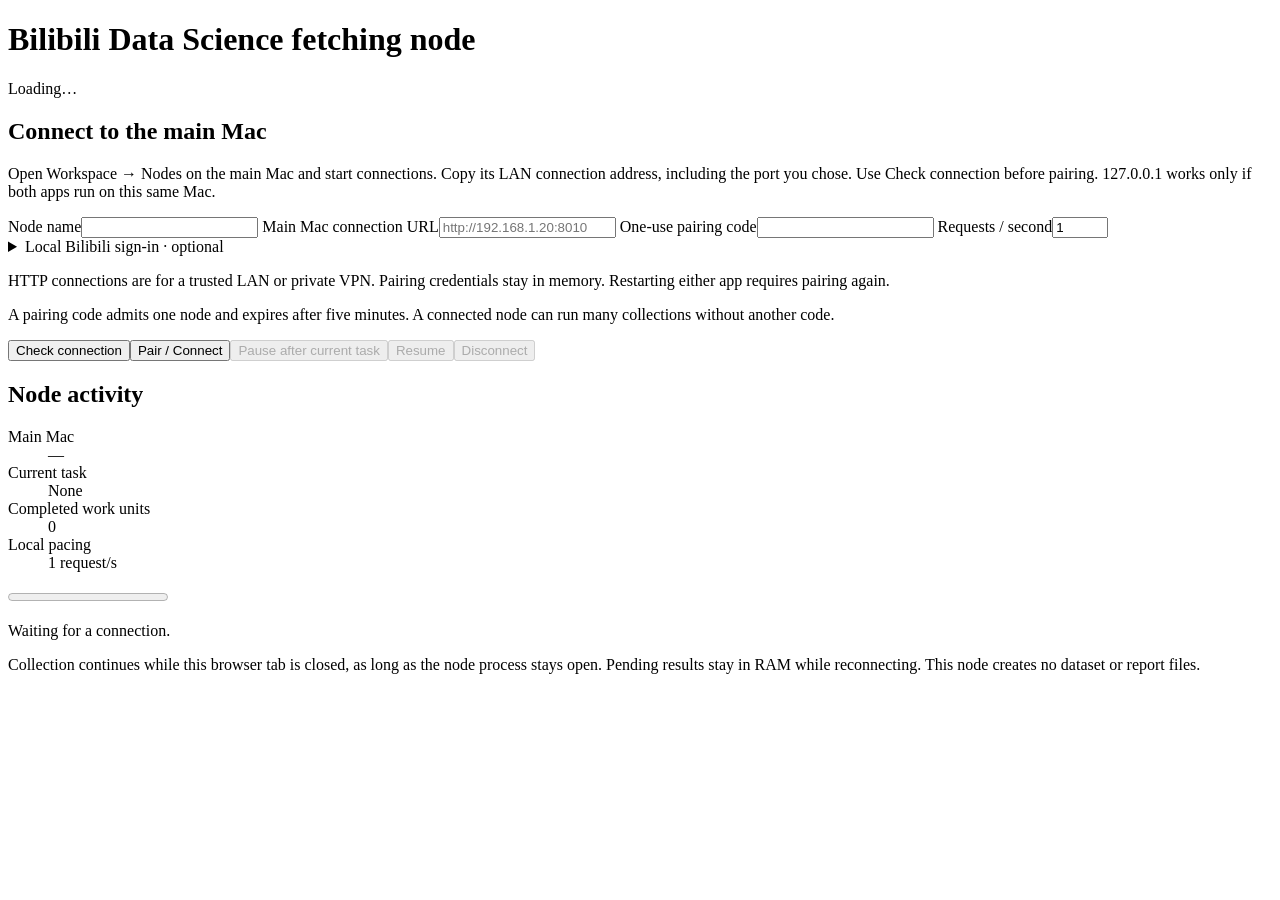
==== bilibili_ds/node/assets/index.html @ 53da3a13 "main" ====
<!doctype html>
<html lang="en"><head><meta charset="utf-8"><meta name="viewport" content="width=device-width,initial-scale=1"><title>Bilibili Data Science fetching node</title><link rel="stylesheet" href="/node.css"></head>
<body>
  <header><h1>Bilibili Data Science fetching node</h1><span id="connection-status" role="status">Loading…</span></header>
  <main>
    <section><h2>Connect to the main Mac</h2><p class="muted">Open Workspace → Nodes on the main Mac and start connections. Copy its LAN connection address, including the port you chose. Use Check connection before pairing. 127.0.0.1 works only if both apps run on this same Mac.</p>
      <div class="fields">
        <label>Node name<input id="node-name" type="text" maxlength="80" autocomplete="off"></label>
        <label>Main Mac connection URL<input id="node-url" type="url" placeholder="http://192.168.1.20:8010" autocomplete="off"></label>
        <label>One-use pairing code<input id="node-code" type="password" maxlength="100" autocomplete="off"></label>
        <label>Requests / second<input id="node-rate" type="number" value="1" min="0.1" max="4" step="0.1"></label>
      </div>
      <details><summary>Local Bilibili sign-in · optional</summary><label>Cookie header<input id="node-cookie" type="password" autocomplete="off" placeholder="Optional local Bilibili cookie"></label><p class="muted">The cookie stays in this node's memory and is never sent to the main Mac. If blank, fetching uses this Mac's environment credential or local cookie file, if available.</p></details>
      <p class="muted">HTTP connections are for a trusted LAN or private VPN. Pairing credentials stay in memory. Restarting either app requires pairing again.</p>
      <p class="muted">A pairing code admits one node and expires after five minutes. A connected node can run many collections without another code.</p>
      <div class="actions"><button id="check-connection">Check connection</button><button id="connect" class="primary">Pair / Connect</button><button id="pause" disabled>Pause after current task</button><button id="resume" disabled>Resume</button><button id="disconnect" disabled>Disconnect</button></div>
      <p id="feedback" class="error" role="status" hidden></p>
    </section>
    <section><h2>Node activity</h2>
      <dl><div><dt>Main Mac</dt><dd id="activity-main">—</dd></div><div><dt>Current task</dt><dd id="activity-task">None</dd></div><div><dt>Completed work units</dt><dd id="activity-completed">0</dd></div><div><dt>Local pacing</dt><dd id="activity-rate">1 request/s</dd></div></dl>
      <progress id="activity-progress" max="100" value="0"></progress><p id="activity-message" role="status">Waiting for a connection.</p>
      <p class="muted">Collection continues while this browser tab is closed, as long as the node process stays open. Pending results stay in RAM while reconnecting. This node creates no dataset or report files.</p>
    </section>
  </main><script type="module" src="/node.js"></script>
</body></html>
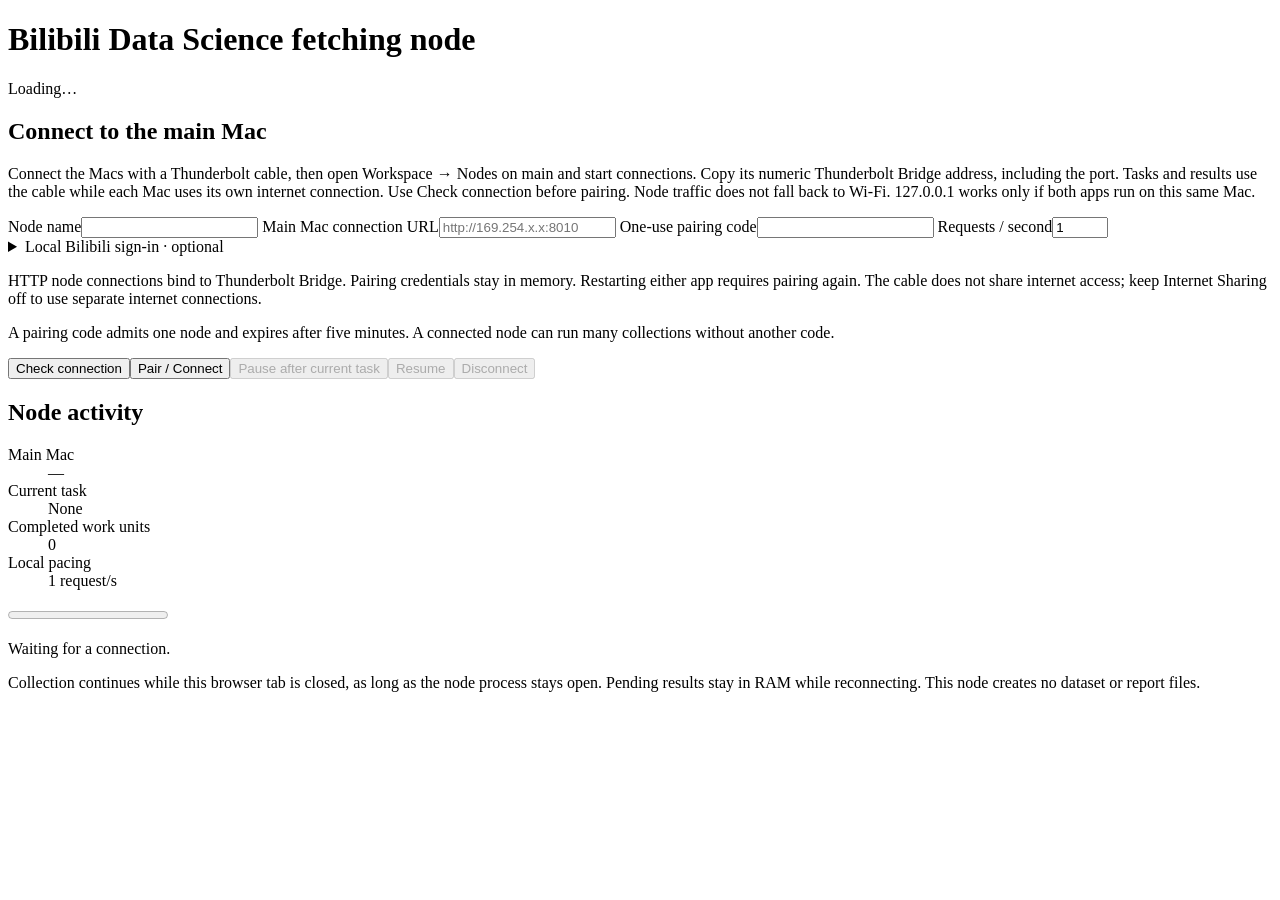
==== commit 81c5a139: "main" ====
--- a/bilibili_ds/node/assets/index.html
+++ b/bilibili_ds/node/assets/index.html
@@ -3,15 +3,15 @@
 <body>
   <header><h1>Bilibili Data Science fetching node</h1><span id="connection-status" role="status">Loading…</span></header>
   <main>
-    <section><h2>Connect to the main Mac</h2><p class="muted">Open Workspace → Nodes on the main Mac and start connections. Copy its LAN connection address, including the port you chose. Use Check connection before pairing. 127.0.0.1 works only if both apps run on this same Mac.</p>
+    <section><h2>Connect to the main Mac</h2><p class="muted">Connect the Macs with a Thunderbolt cable, then open Workspace → Nodes on main and start connections. Copy its numeric Thunderbolt Bridge address, including the port. Tasks and results use the cable while each Mac uses its own internet connection. Use Check connection before pairing. Node traffic does not fall back to Wi-Fi. 127.0.0.1 works only if both apps run on this same Mac.</p>
       <div class="fields">
         <label>Node name<input id="node-name" type="text" maxlength="80" autocomplete="off"></label>
-        <label>Main Mac connection URL<input id="node-url" type="url" placeholder="http://192.168.1.20:8010" autocomplete="off"></label>
+        <label>Main Mac connection URL<input id="node-url" type="url" placeholder="http://169.254.x.x:8010" autocomplete="off"></label>
         <label>One-use pairing code<input id="node-code" type="password" maxlength="100" autocomplete="off"></label>
         <label>Requests / second<input id="node-rate" type="number" value="1" min="0.1" max="4" step="0.1"></label>
       </div>
       <details><summary>Local Bilibili sign-in · optional</summary><label>Cookie header<input id="node-cookie" type="password" autocomplete="off" placeholder="Optional local Bilibili cookie"></label><p class="muted">The cookie stays in this node's memory and is never sent to the main Mac. If blank, fetching uses this Mac's environment credential or local cookie file, if available.</p></details>
-      <p class="muted">HTTP connections are for a trusted LAN or private VPN. Pairing credentials stay in memory. Restarting either app requires pairing again.</p>
+      <p class="muted">HTTP node connections bind to Thunderbolt Bridge. Pairing credentials stay in memory. Restarting either app requires pairing again. The cable does not share internet access; keep Internet Sharing off to use separate internet connections.</p>
       <p class="muted">A pairing code admits one node and expires after five minutes. A connected node can run many collections without another code.</p>
       <div class="actions"><button id="check-connection">Check connection</button><button id="connect" class="primary">Pair / Connect</button><button id="pause" disabled>Pause after current task</button><button id="resume" disabled>Resume</button><button id="disconnect" disabled>Disconnect</button></div>
       <p id="feedback" class="error" role="status" hidden></p>
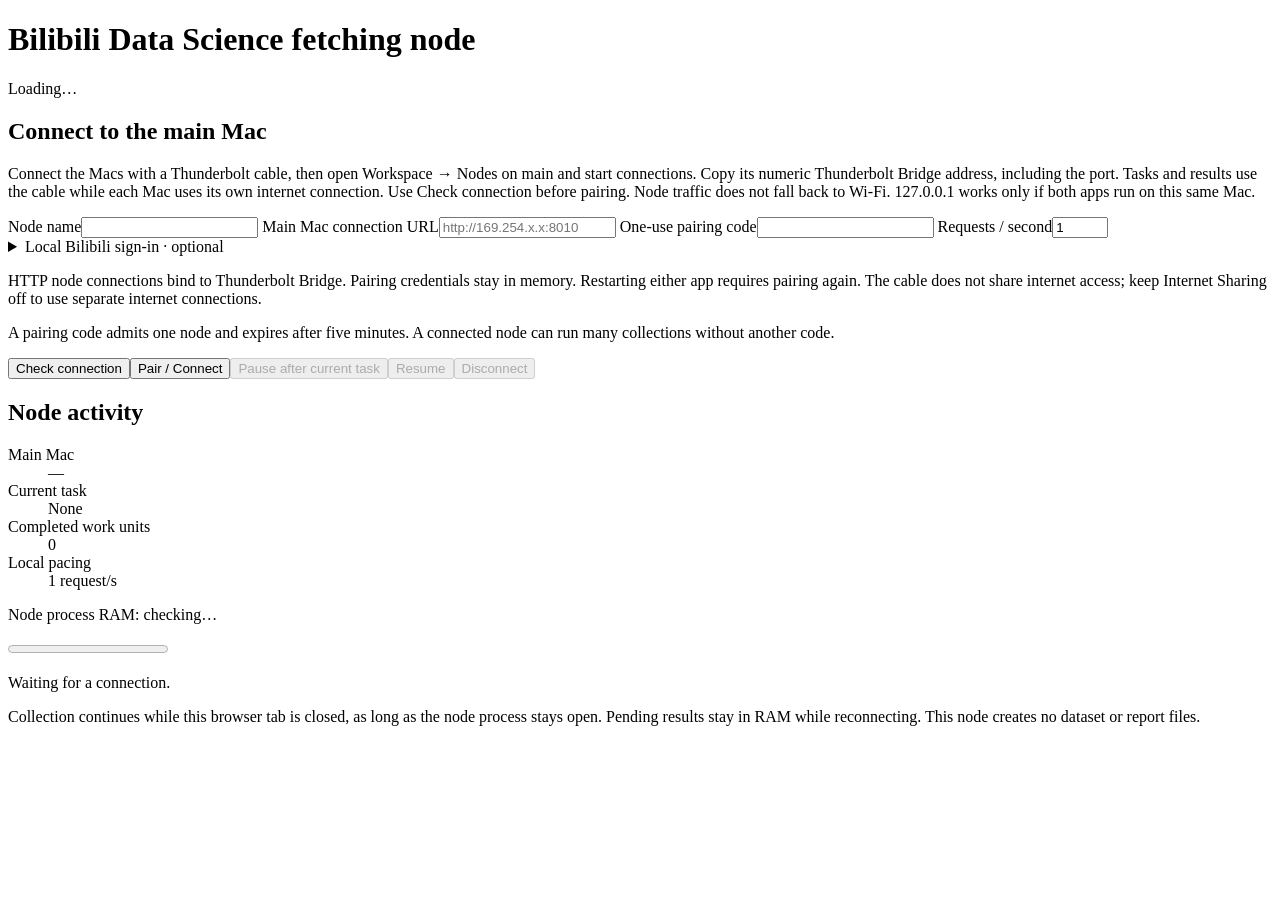
==== commit 12c80173: "main" ====
--- a/bilibili_ds/node/assets/index.html
+++ b/bilibili_ds/node/assets/index.html
@@ -18,6 +18,7 @@
     </section>
     <section><h2>Node activity</h2>
       <dl><div><dt>Main Mac</dt><dd id="activity-main">—</dd></div><div><dt>Current task</dt><dd id="activity-task">None</dd></div><div><dt>Completed work units</dt><dd id="activity-completed">0</dd></div><div><dt>Local pacing</dt><dd id="activity-rate">1 request/s</dd></div></dl>
+      <p id="node-memory" class="muted" role="status">Node process RAM: checking…</p>
       <progress id="activity-progress" max="100" value="0"></progress><p id="activity-message" role="status">Waiting for a connection.</p>
       <p class="muted">Collection continues while this browser tab is closed, as long as the node process stays open. Pending results stay in RAM while reconnecting. This node creates no dataset or report files.</p>
     </section>
